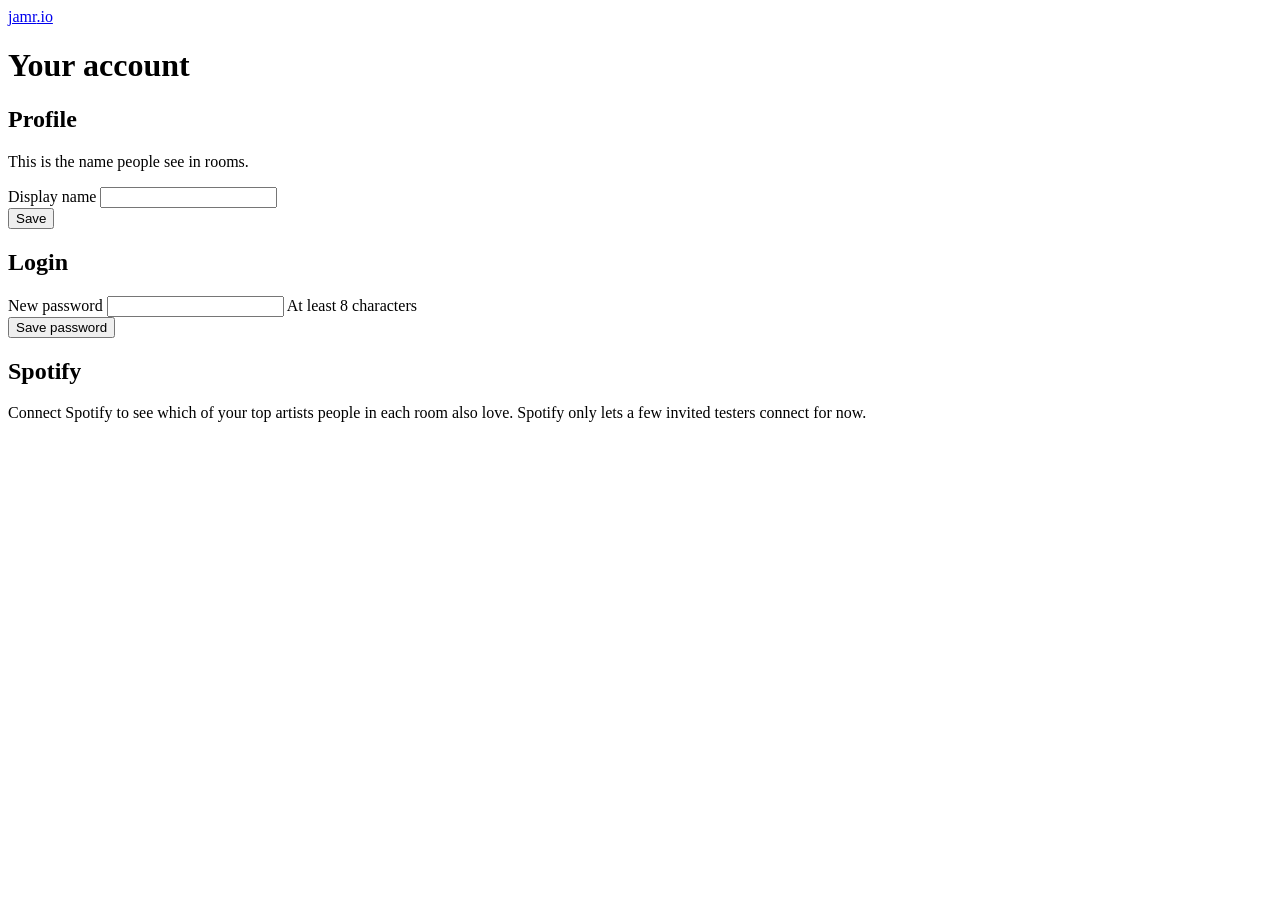
==== frontend/account.html @ ad87d8c2 "feat: add username/password accounts and make spotify optional spotify development mode caps an app " ====
<!DOCTYPE html>
<html lang="en">
<head>
    <meta charset="UTF-8">
    <meta name="viewport" content="width=device-width, initial-scale=1.0">
    <title>Account - jamr.io</title>
    <link rel="preconnect" href="https://fonts.googleapis.com">
    <link rel="preconnect" href="https://fonts.gstatic.com" crossorigin>
    <link rel="stylesheet" href="https://fonts.googleapis.com/css2?family=Inter:wght@400;500;600;700;800&display=swap">
    <link rel="stylesheet" href="/static/css/main.css">
    <link rel="stylesheet" href="/static/css/auth.css">
</head>
<body>
    <header class="topbar">
        <div class="container topbar-inner">
            <a href="/discover" class="brand">jamr<span>.io</span></a>
            <div class="topbar-user" id="topbar-user" hidden>
                <span class="avatar" id="topbar-avatar" aria-hidden="true"></span>
                <a class="topbar-user-name" id="topbar-user-name" href="/account" title="Your account"></a>
                <button class="btn btn-ghost btn-sm" id="logout-btn" type="button">Log out</button>
            </div>
        </div>
    </header>

    <main class="container account-page">
        <h1>Your account</h1>

        <!-- Profile -->
        <section class="account-section">
            <h2>Profile</h2>
            <p>This is the name people see in rooms.</p>
            <form id="profile-form" novalidate>
                <div class="form-group">
                    <label for="display-name">Display name</label>
                    <input type="text" id="display-name" class="input" maxlength="50" required>
                </div>
                <div id="profile-message" role="status"></div>
                <button type="submit" class="btn btn-primary btn-sm">Save</button>
            </form>
        </section>

        <!-- Username and password -->
        <section class="account-section">
            <h2 id="login-title">Login</h2>
            <p id="login-intro"></p>
            <form id="password-form" novalidate>
                <div class="form-group" id="new-username-group" hidden>
                    <label for="new-username">Username</label>
                    <input type="text" id="new-username" class="input" autocomplete="username" autocapitalize="none"
                           spellcheck="false" maxlength="24">
                    <span class="form-hint">3-24 characters: letters, numbers, _ or -</span>
                </div>
                <div class="form-group" id="current-password-group" hidden>
                    <label for="current-password">Current password</label>
                    <input type="password" id="current-password" class="input" autocomplete="current-password" maxlength="128">
                </div>
                <div class="form-group">
                    <label for="new-password">New password</label>
                    <input type="password" id="new-password" class="input" autocomplete="new-password" maxlength="128">
                    <span class="form-hint">At least 8 characters</span>
                </div>
                <div id="password-message" role="status"></div>
                <button type="submit" class="btn btn-primary btn-sm" id="password-submit">Save password</button>
            </form>
        </section>

        <!-- Spotify -->
        <section class="account-section">
            <h2>Spotify</h2>
            <p>Connect Spotify to see which of your top artists people in each room also love. Spotify only lets a few invited testers connect for now.</p>
            <div id="spotify-message" role="status"></div>
            <div class="spotify-status" id="spotify-status"></div>
        </section>
    </main>

    <script src="/static/js/api.js"></script>
    <script src="/static/js/account.js"></script>
</body>
</html>
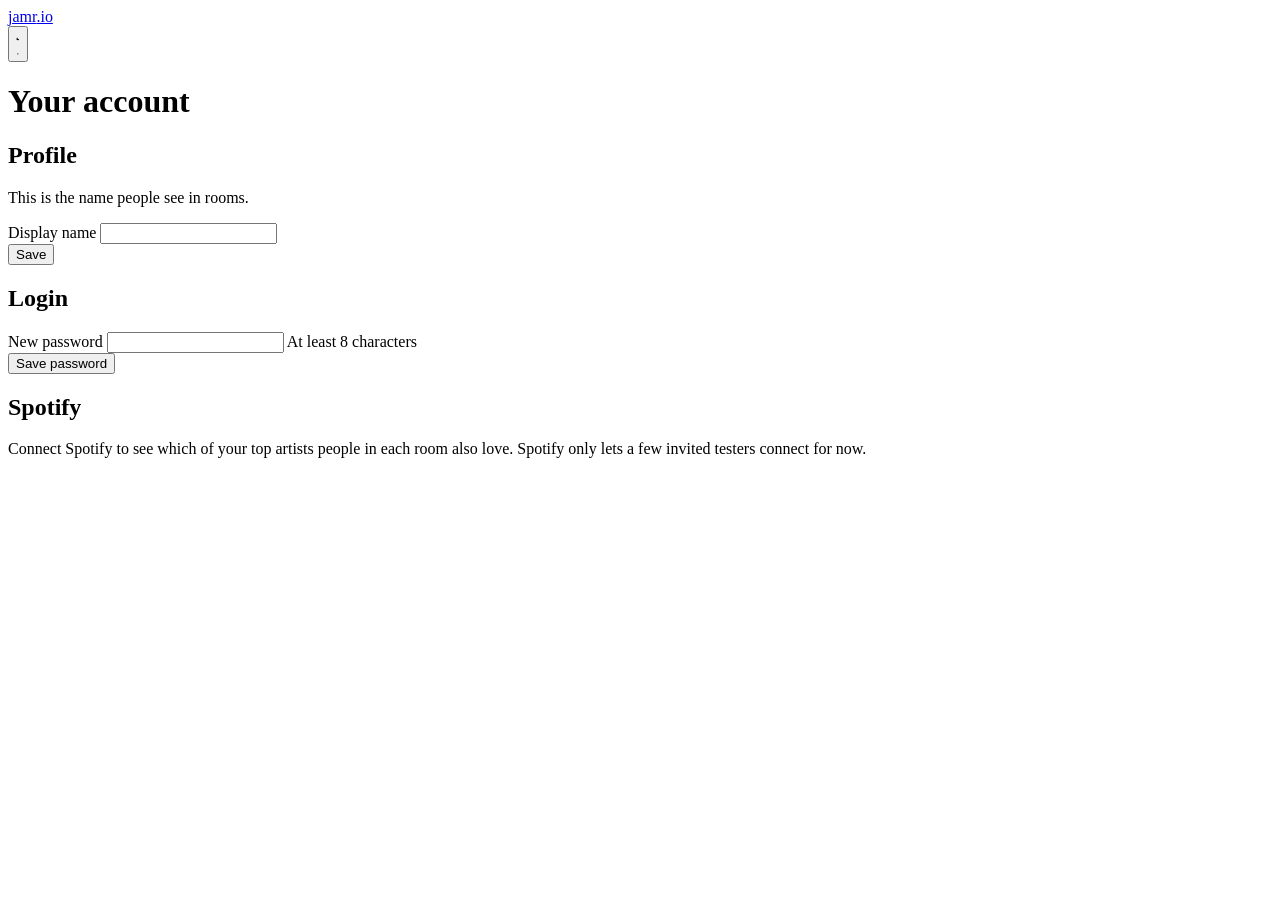
==== commit eb7948fe: "feat: restyle the ui with a warm vinyl theme and add dark mode - new "vinyl" look: cream paper, char" ====
--- a/frontend/account.html
+++ b/frontend/account.html
@@ -3,10 +3,11 @@
 <head>
     <meta charset="UTF-8">
     <meta name="viewport" content="width=device-width, initial-scale=1.0">
+    <script src="/static/js/theme.js"></script>
     <title>Account - jamr.io</title>
     <link rel="preconnect" href="https://fonts.googleapis.com">
     <link rel="preconnect" href="https://fonts.gstatic.com" crossorigin>
-    <link rel="stylesheet" href="https://fonts.googleapis.com/css2?family=Inter:wght@400;500;600;700;800&display=swap">
+    <link rel="stylesheet" href="https://fonts.googleapis.com/css2?family=Inter:wght@400;500;600;700&family=Fraunces:ital,opsz,wght@0,9..144,400..700;1,9..144,600..700&family=DM+Mono:wght@400;500&display=swap">
     <link rel="stylesheet" href="/static/css/main.css">
     <link rel="stylesheet" href="/static/css/auth.css">
 </head>
@@ -14,10 +15,16 @@
     <header class="topbar">
         <div class="container topbar-inner">
             <a href="/discover" class="brand">jamr<span>.io</span></a>
-            <div class="topbar-user" id="topbar-user" hidden>
-                <span class="avatar" id="topbar-avatar" aria-hidden="true"></span>
-                <a class="topbar-user-name" id="topbar-user-name" href="/account" title="Your account"></a>
-                <button class="btn btn-ghost btn-sm" id="logout-btn" type="button">Log out</button>
+            <div class="topbar-actions">
+                <button type="button" class="theme-toggle" id="theme-toggle" aria-label="Switch to dark mode" title="Switch to dark mode">
+                    <svg class="icon-moon" viewBox="0 0 24 24" aria-hidden="true"><path d="M21 12.8A9 9 0 1 1 11.2 3a7 7 0 0 0 9.8 9.8z"/></svg>
+                    <svg class="icon-sun" viewBox="0 0 24 24" aria-hidden="true"><circle cx="12" cy="12" r="4"/><path d="M12 2v2M12 20v2M4.9 4.9l1.4 1.4M17.7 17.7l1.4 1.4M2 12h2M20 12h2M4.9 19.1l1.4-1.4M17.7 6.3l1.4-1.4"/></svg>
+                </button>
+                <div class="topbar-user" id="topbar-user" hidden>
+                    <span class="avatar" id="topbar-avatar" aria-hidden="true"></span>
+                    <a class="topbar-user-name" id="topbar-user-name" href="/account" title="Your account"></a>
+                    <button class="btn btn-ghost btn-sm" id="logout-btn" type="button">Log out</button>
+                </div>
             </div>
         </div>
     </header>
